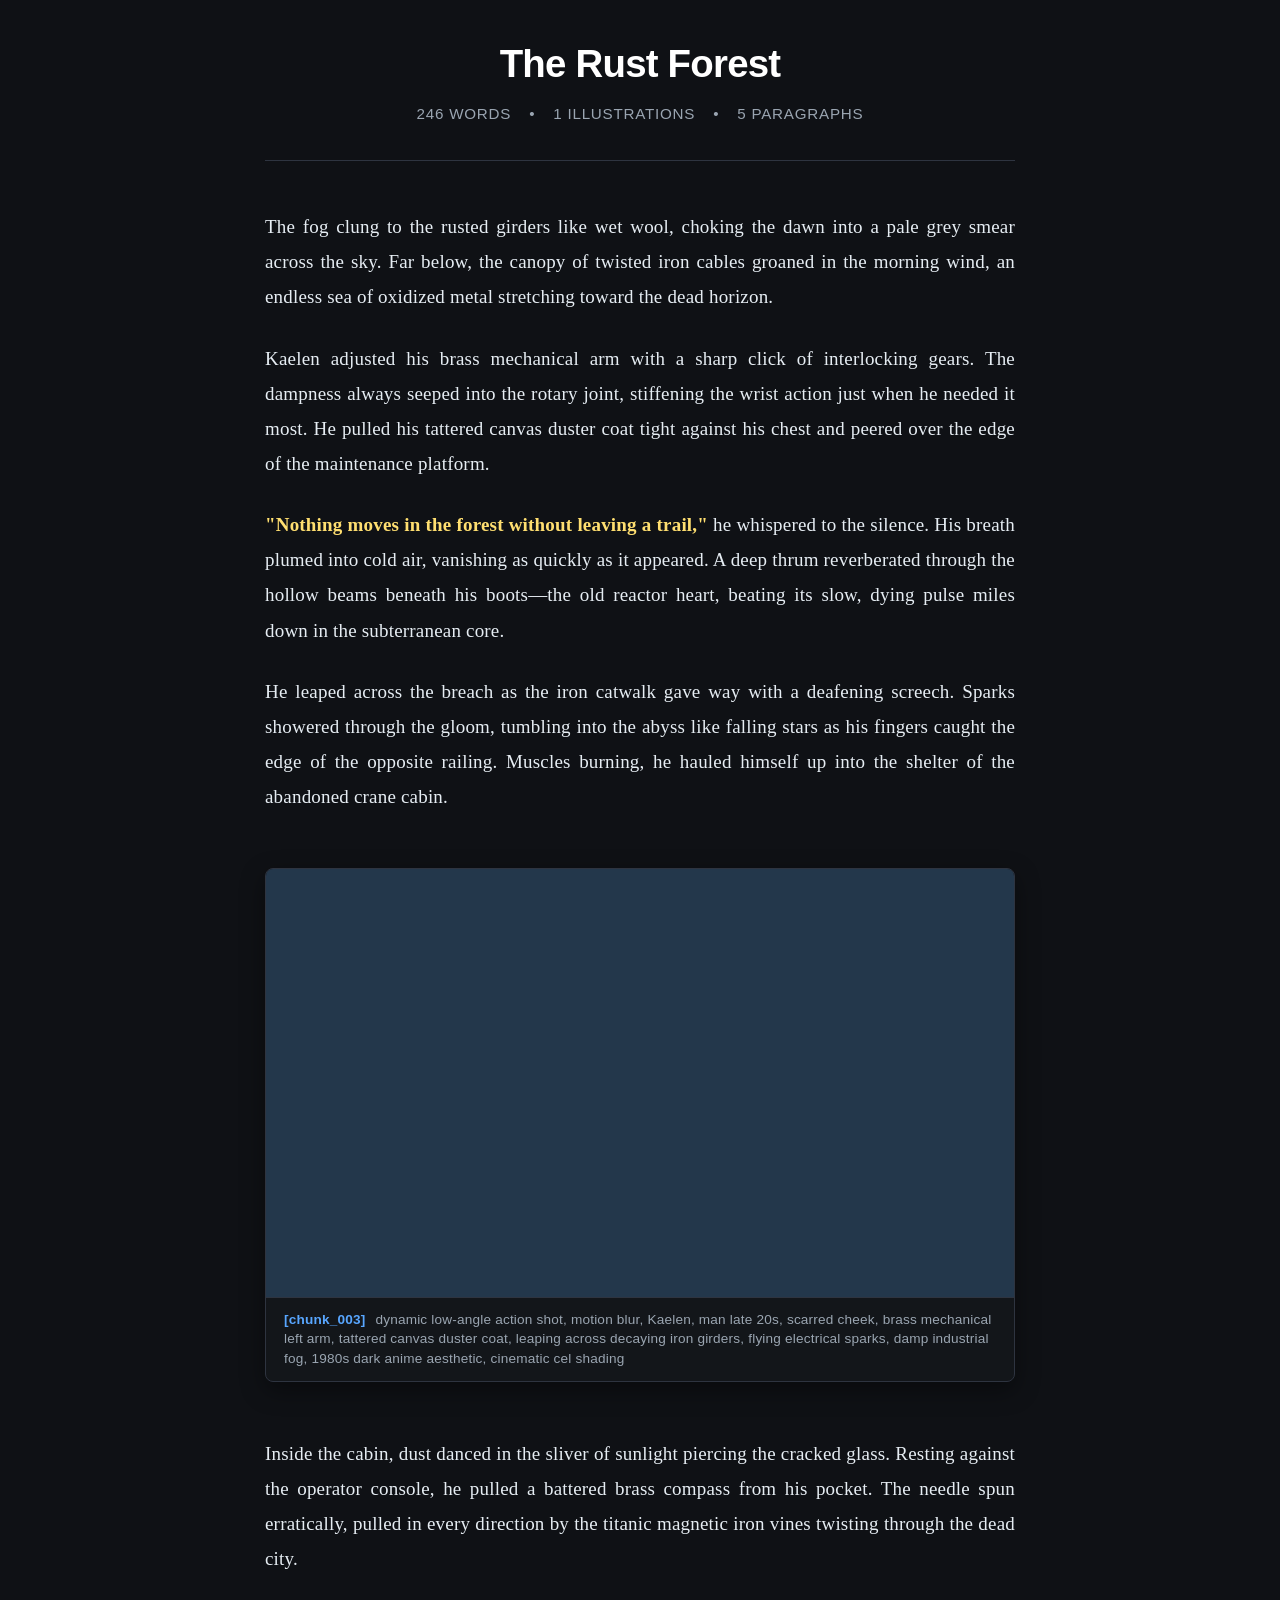
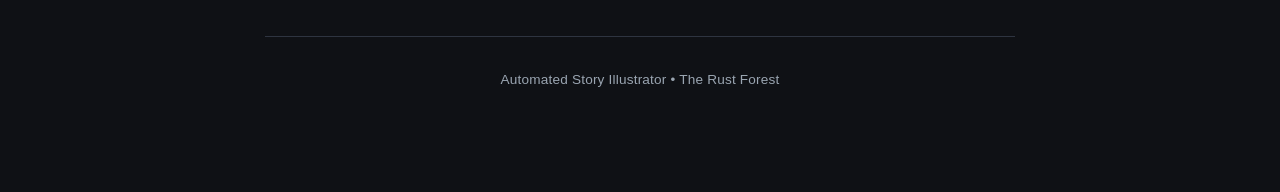
==== projects/the_rust_forest/index.html @ 5f292ba7 "Initial commit: Automated Story Illustrator (ASI) Beta v1.0.0 - 3-Phase architecture: LM Studio anal" ====
<!DOCTYPE html>
<html lang="en">
<head>
  <meta charset="UTF-8">
  <meta name="viewport" content="width=device-width, initial-scale=1.0">
  <title>The Rust Forest</title>
  <style>

:root {
  --bg-primary: #0f1115;
  --bg-surface: #181b21;
  --text-primary: #e6edf3;
  --text-secondary: #9aa5b1;
  --text-quote: #ffdf70;
  --accent: #58a6ff;
  --border: #2e3440;
  --font-serif: "Charter", "Bitstream Charter", "Sitka Text", "Cambria", "Georgia", serif;
  --font-sans: -apple-system, BlinkMacSystemFont, "Segoe UI", Roboto, Helvetica, Arial, sans-serif;
}

* {
  box-sizing: border-box;
  margin: 0;
  padding: 0;
}

body {
  background-color: var(--bg-primary);
  color: var(--text-primary);
  font-family: var(--font-serif);
  font-size: 19px;
  line-height: 1.85;
  letter-spacing: 0.01em;
  padding: 40px 20px 100px;
  text-rendering: optimizeLegibility;
  -webkit-font-smoothing: antialiased;
}

.reader-container {
  max-width: 750px;
  margin: 0 auto;
}

header.story-header {
  border-bottom: 1px solid var(--border);
  padding-bottom: 32px;
  margin-bottom: 48px;
  text-align: center;
}

h1.story-title {
  font-family: var(--font-sans);
  font-size: 2.4rem;
  font-weight: 700;
  color: #ffffff;
  letter-spacing: -0.02em;
  margin-bottom: 12px;
  line-height: 1.25;
}

.story-meta {
  font-family: var(--font-sans);
  font-size: 0.95rem;
  color: var(--text-secondary);
  display: flex;
  justify-content: center;
  gap: 18px;
  text-transform: uppercase;
  letter-spacing: 0.05em;
}

.story-body {
  display: flex;
  flex-direction: column;
  gap: 26px;
}

p.story-paragraph {
  text-align: justify;
  text-justify: inter-word;
  hyphens: auto;
}

/* Dialogue quote styling from build_site.cjs */
strong.q {
  color: var(--text-quote);
  font-weight: 600;
}

figure.scene-illustration {
  margin: 28px 0;
  background-color: var(--bg-surface);
  border: 1px solid var(--border);
  border-radius: 8px;
  overflow: hidden;
  box-shadow: 0 8px 24px rgba(0, 0, 0, 0.4);
}

figure.scene-illustration img {
  display: block;
  width: 100%;
  height: auto;
  object-fit: cover;
}

figcaption {
  font-family: var(--font-sans);
  font-size: 0.85rem;
  color: var(--text-secondary);
  padding: 12px 18px;
  line-height: 1.45;
  border-top: 1px solid var(--border);
  background: rgba(0, 0, 0, 0.2);
}

figcaption strong {
  color: var(--accent);
  margin-right: 6px;
}

footer.story-footer {
  margin-top: 60px;
  border-top: 1px solid var(--border);
  padding-top: 30px;
  text-align: center;
  font-family: var(--font-sans);
  font-size: 0.85rem;
  color: var(--text-secondary);
}

@media (max-width: 600px) {
  body {
    font-size: 17px;
    padding: 20px 14px 60px;
  }
  h1.story-title {
    font-size: 1.8rem;
  }
}

  </style>
</head>
<body>
  <div class="reader-container">
    <header class="story-header">
      <h1 class="story-title">The Rust Forest</h1>
      <div class="story-meta">
        <span>246 words</span>
        <span>&bull;</span>
        <span>1 illustrations</span>
        <span>&bull;</span>
        <span>5 paragraphs</span>
      </div>
    </header>

    <main class="story-body">
<p class="story-paragraph">The fog clung to the rusted girders like wet wool, choking the dawn into a pale grey smear across the sky. Far below, the canopy of twisted iron cables groaned in the morning wind, an endless sea of oxidized metal stretching toward the dead horizon.</p>
<p class="story-paragraph">Kaelen adjusted his brass mechanical arm with a sharp click of interlocking gears. The dampness always seeped into the rotary joint, stiffening the wrist action just when he needed it most. He pulled his tattered canvas duster coat tight against his chest and peered over the edge of the maintenance platform.</p>
<p class="story-paragraph"><strong class="q">"Nothing moves in the forest without leaving a trail,"</strong> he whispered to the silence. His breath plumed into cold air, vanishing as quickly as it appeared. A deep thrum reverberated through the hollow beams beneath his boots—the old reactor heart, beating its slow, dying pulse miles down in the subterranean core.</p>
<p class="story-paragraph">He leaped across the breach as the iron catwalk gave way with a deafening screech. Sparks showered through the gloom, tumbling into the abyss like falling stars as his fingers caught the edge of the opposite railing. Muscles burning, he hauled himself up into the shelter of the abandoned crane cabin.</p>

<figure class="scene-illustration" id="chunk_003">
  <img src="images/chunk_003.png" alt="dynamic low-angle action shot, motion blur, Kaelen, man late 20s, scarred cheek, brass mechanical left arm, tattered canvas duster coat, leaping across decaying iron girders, flying electrical sparks, damp industrial fog, 1980s dark anime aesthetic, cinematic cel shading" loading="lazy">
  <figcaption><strong>[chunk_003]</strong> dynamic low-angle action shot, motion blur, Kaelen, man late 20s, scarred cheek, brass mechanical left arm, tattered canvas duster coat, leaping across decaying iron girders, flying electrical sparks, damp industrial fog, 1980s dark anime aesthetic, cinematic cel shading</figcaption>
</figure>
<p class="story-paragraph">Inside the cabin, dust danced in the sliver of sunlight piercing the cracked glass. Resting against the operator console, he pulled a battered brass compass from his pocket. The needle spun erratically, pulled in every direction by the titanic magnetic iron vines twisting through the dead city.</p>
    </main>

    <footer class="story-footer">
      <p>Automated Story Illustrator &bull; The Rust Forest</p>
    </footer>
  </div>
</body>
</html>
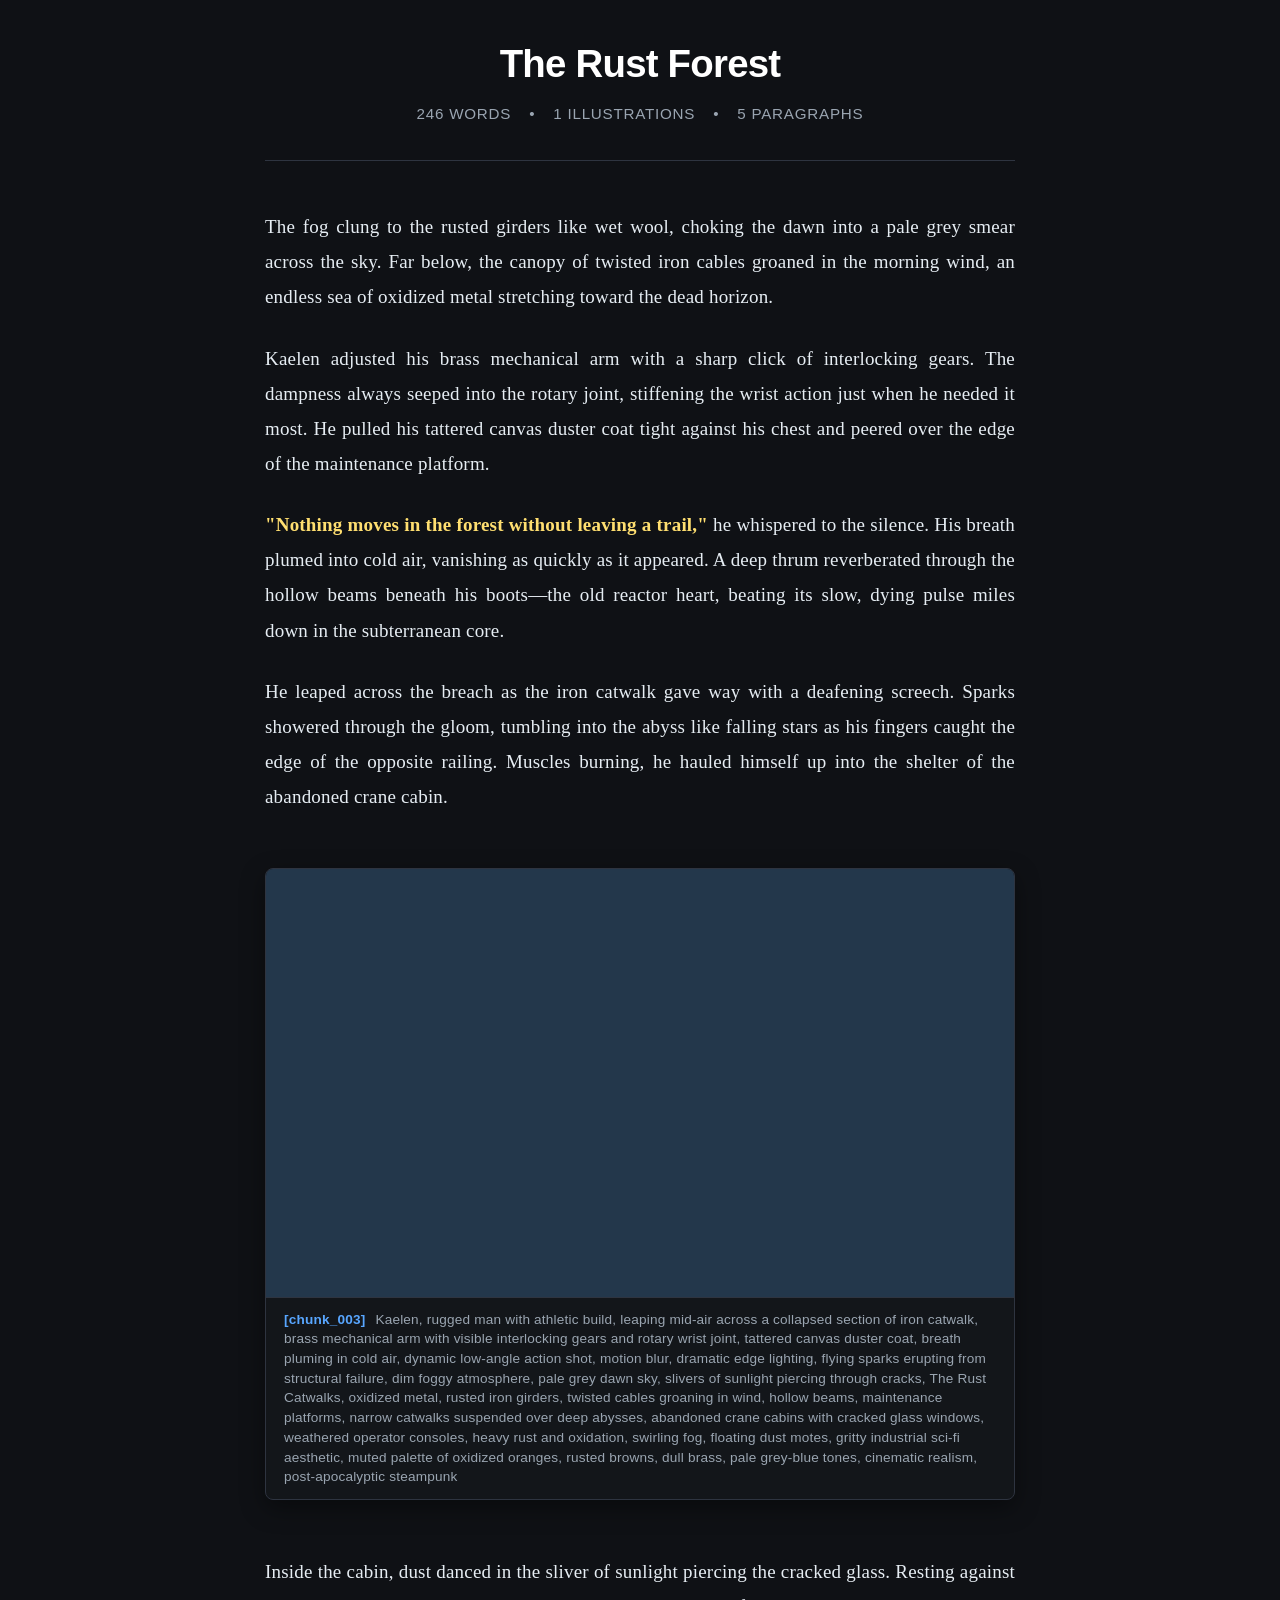
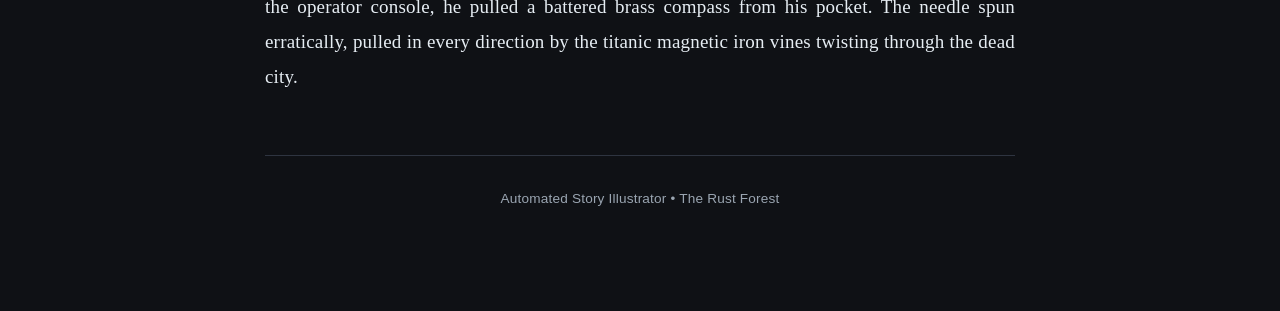
==== commit 2e3443ea: "feat: embed illustrations as base64 data URIs for fully portable standalone HTML reader - Add file_t" ====
--- a/projects/the_rust_forest/index.html
+++ b/projects/the_rust_forest/index.html
@@ -160,8 +160,8 @@
 <p class="story-paragraph">He leaped across the breach as the iron catwalk gave way with a deafening screech. Sparks showered through the gloom, tumbling into the abyss like falling stars as his fingers caught the edge of the opposite railing. Muscles burning, he hauled himself up into the shelter of the abandoned crane cabin.</p>
 
 <figure class="scene-illustration" id="chunk_003">
-  <img src="images/chunk_003.png" alt="dynamic low-angle action shot, motion blur, Kaelen, man late 20s, scarred cheek, brass mechanical left arm, tattered canvas duster coat, leaping across decaying iron girders, flying electrical sparks, damp industrial fog, 1980s dark anime aesthetic, cinematic cel shading" loading="lazy">
-  <figcaption><strong>[chunk_003]</strong> dynamic low-angle action shot, motion blur, Kaelen, man late 20s, scarred cheek, brass mechanical left arm, tattered canvas duster coat, leaping across decaying iron girders, flying electrical sparks, damp industrial fog, 1980s dark anime aesthetic, cinematic cel shading</figcaption>
+  <img src="[data-uri]" data-filename="chunk_003.png" alt="Kaelen, rugged man with athletic build, leaping mid-air across a collapsed section of iron catwalk, brass mechanical arm with visible interlocking gears and rotary wrist joint, tattered canvas duster coat, breath pluming in cold air, dynamic low-angle action shot, motion blur, dramatic edge lighting, flying sparks erupting from structural failure, dim foggy atmosphere, pale grey dawn sky, slivers of sunlight piercing through cracks, The Rust Catwalks, oxidized metal, rusted iron girders, twisted cables groaning in wind, hollow beams, maintenance platforms, narrow catwalks suspended over deep abysses, abandoned crane cabins with cracked glass windows, weathered operator consoles, heavy rust and oxidation, swirling fog, floating dust motes, gritty industrial sci-fi aesthetic, muted palette of oxidized oranges, rusted browns, dull brass, pale grey-blue tones, cinematic realism, post-apocalyptic steampunk" loading="lazy">
+  <figcaption><strong>[chunk_003]</strong> Kaelen, rugged man with athletic build, leaping mid-air across a collapsed section of iron catwalk, brass mechanical arm with visible interlocking gears and rotary wrist joint, tattered canvas duster coat, breath pluming in cold air, dynamic low-angle action shot, motion blur, dramatic edge lighting, flying sparks erupting from structural failure, dim foggy atmosphere, pale grey dawn sky, slivers of sunlight piercing through cracks, The Rust Catwalks, oxidized metal, rusted iron girders, twisted cables groaning in wind, hollow beams, maintenance platforms, narrow catwalks suspended over deep abysses, abandoned crane cabins with cracked glass windows, weathered operator consoles, heavy rust and oxidation, swirling fog, floating dust motes, gritty industrial sci-fi aesthetic, muted palette of oxidized oranges, rusted browns, dull brass, pale grey-blue tones, cinematic realism, post-apocalyptic steampunk</figcaption>
 </figure>
 <p class="story-paragraph">Inside the cabin, dust danced in the sliver of sunlight piercing the cracked glass. Resting against the operator console, he pulled a battered brass compass from his pocket. The needle spun erratically, pulled in every direction by the titanic magnetic iron vines twisting through the dead city.</p>
     </main>
